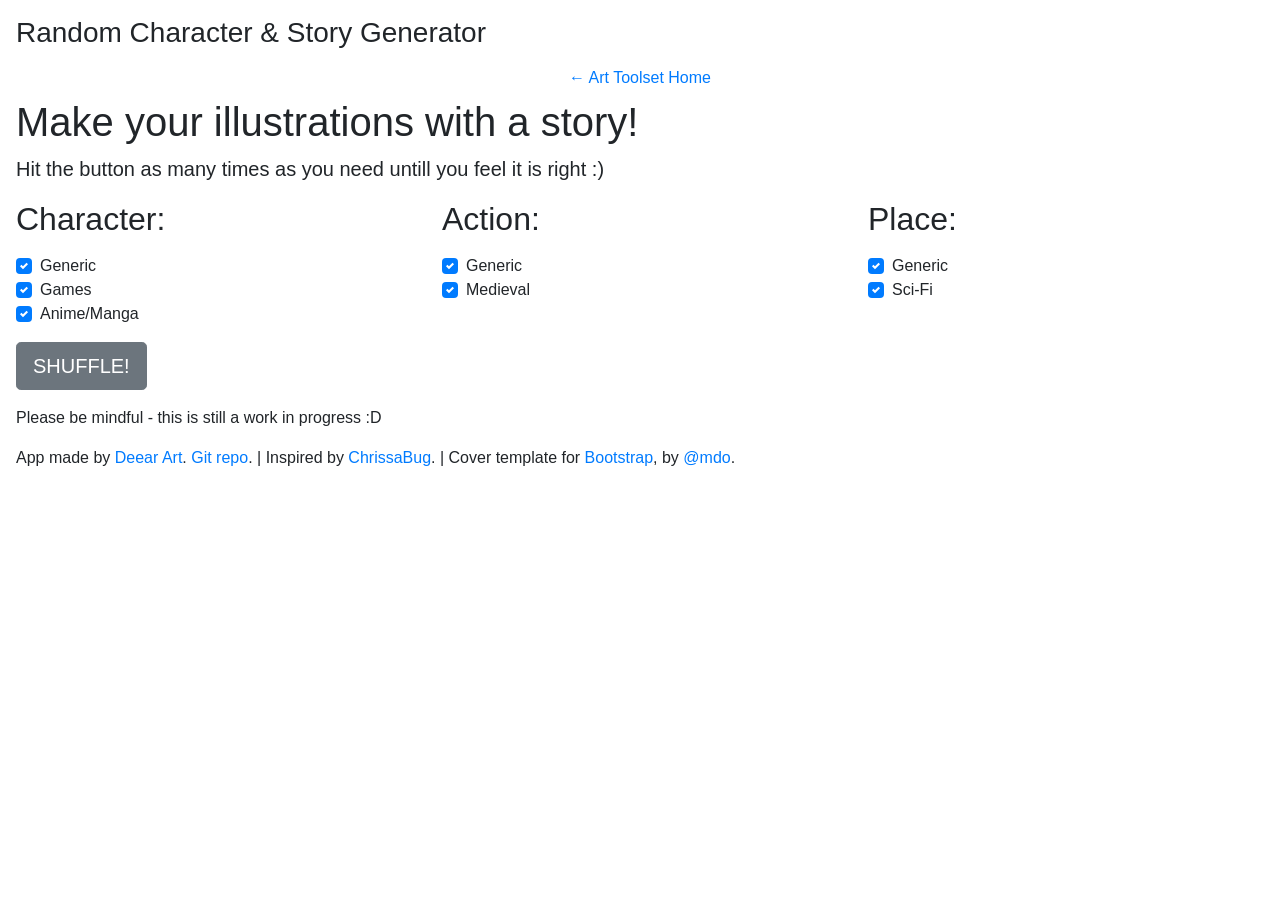
==== generator.html @ 09371c4f "work in progress" ====
<!DOCTYPE html>
<html lang="en">
  <head>
    <title>Random Character & Story Generator – Art Toolset</title>
    <meta charset="utf-8">
    <meta name="viewport" content="width=device-width, initial-scale=1">
    <link rel="stylesheet" href="https://stackpath.bootstrapcdn.com/bootstrap/4.1.3/css/bootstrap.min.css" integrity="sha384-MCw98/SFnGE8fJT3GXwEOngsV7Zt27NXFoaoApmYm81iuXoPkFOJwJ8ERdknLPMO" crossorigin="anonymous">
    <script src="https://ajax.googleapis.com/ajax/libs/jquery/3.5.1/jquery.min.js"></script>
    <script src="https://stackpath.bootstrapcdn.com/bootstrap/4.1.3/js/bootstrap.min.js" integrity="sha384-ChfqqxuZUCnJSK3+MXmPNIyE6ZbWh2IMqE241rYiqJxyMiZ6OW/JmZQ5stwEULTy" crossorigin="anonymous"></script>

    <link rel="stylesheet" href="cover.css">
  </head>
<body>

<div class="cover-container d-flex w-100 h-200 p-3 mx-auto flex-column">
  <header class="masthead mb-auto">
    <div class="inner">
      <h3 class="masthead-brand">Random Character & Story Generator</h3>
      <nav class="nav nav-masthead justify-content-center">
        <a class="nav-link" href="index.html">← Art Toolset Home</a>
      </nav>
    </div>
  </header>

  <main role="main" class="inner cover">
    <h1 class="cover-heading">Make your illustrations with a story!</h1>
    <p class="lead">Hit the button as many times as you need untill you feel it is right :)</p>

<form>
<div class="row">
  <div class="form-group col-sm-4">
    <h2><label class="label label-primary">Character:</label></h2>
      <div class="custom-control custom-checkbox">
        <input type="checkbox" class="custom-control-input char_box" id="char_generic_box" value="character.generic" checked>
        <label class="custom-control-label" for="char_generic_box">Generic</label>
      </div>

    <div class="custom-control custom-checkbox">
      <input type="checkbox" class="custom-control-input char_box" id="char_games_box" value="character.game" checked>
      <label class="custom-control-label" for="char_games_box">Games</label>
    </div>
      <div class="custom-control custom-checkbox">
        <input type="checkbox" class="custom-control-input char_box" id="char_anime_box" value="character.anime" checked>
        <label class="custom-control-label" for="char_anime_box">Anime/Manga</label>
      </div>
    </div>
      <div class="form-group col-sm-4">
    <h2><label class="label label-primary">Action:</label></h2>
      <div class="custom-control custom-checkbox">
        <input type="checkbox" class="custom-control-input action_box" id="action_generic_box" value="action.generic" checked>
        <label class="custom-control-label" for="action_generic_box"  >Generic</label>
      </div>
      <div class="custom-control custom-checkbox">
        <input type="checkbox" class="custom-control-input action_box" id="action_medieval_box" value="action.medieval" checked>
        <label class="custom-control-label" for="action_medieval_box"  >Medieval</label>
      </div>
      </div>
    <div class="form-group col-sm-4">
    <h2><label class="label label-primary">Place:</label></h2>
      <div class="custom-control custom-checkbox">
        <input type="checkbox" class="custom-control-input place_box" id="place_generic_box" value="place.generic" checked>
        <label class="custom-control-label" for="place_generic_box">Generic</label>
               </div>
                <div class="custom-control custom-checkbox">
        <input type="checkbox" class="custom-control-input place_box" id="place_sci-fi_box" value="place.sci-fi" checked>
        <label class="custom-control-label" for="place_sci-fi_box">Sci-Fi</label>
      </div>
    </div>
    </div>
  </form>
  <div style="display:none; color:red" id="checkbox-error">
  <p>Hey! You need to have at least one checkmark in each of the categories!!</p></div>
    <p class="lead">
      <a href="#" class="randomizer-btn btn btn-lg btn-secondary">SHUFFLE!</a>
    </p><p>
    <h2><div class="generated-story">
    </div></h2></p>
  </main>

  <footer class="mastfoot mt-auto">
  <p>Please be mindful - this is still a work in progress :D</p>
    <div class="inner">
      <p>App made by <a href="https://linktr.ee/deear.art">Deear Art</a>. <a href="https://github.com/aR-Dee/CharacterStoryGenerator">Git repo</a>. | Inspired by <a href="https://www.instagram.com/p/CH5rtOfDdN9/">ChrissaBug</a>. | Cover template for <a href="https://getbootstrap.com/">Bootstrap</a>, by <a href="https://twitter.com/mdo">@mdo</a>.</p>
    </div>
  </footer>
</div>
<script src="randomizer.js"></script>
</body>
</html>
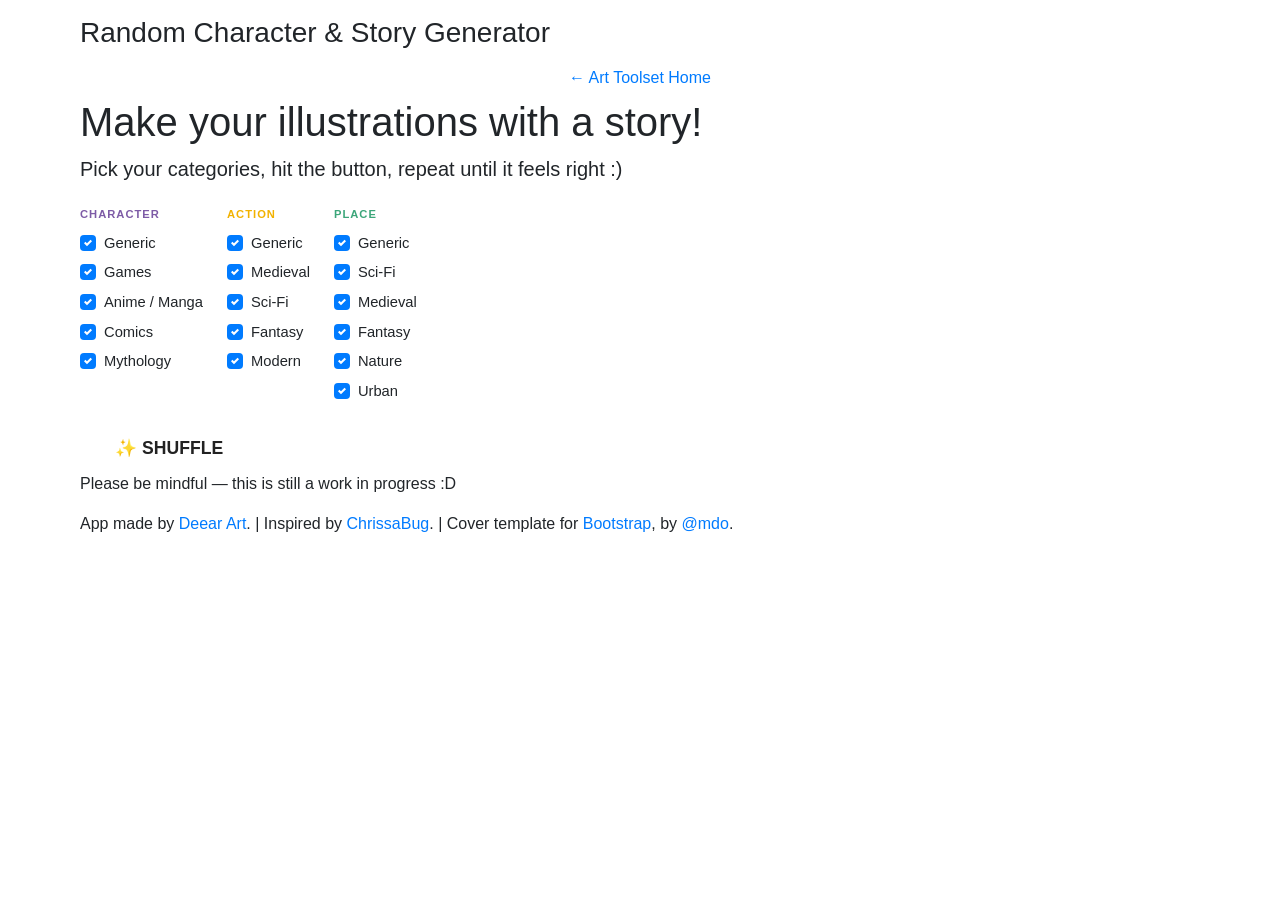
==== commit 152b7203: "changes to generators - adjusts looks of the sfw generator - expands on content for sfw generator - " ====
--- a/generator.html
+++ b/generator.html
@@ -7,8 +7,79 @@
     <link rel="stylesheet" href="https://stackpath.bootstrapcdn.com/bootstrap/4.1.3/css/bootstrap.min.css" integrity="sha384-MCw98/SFnGE8fJT3GXwEOngsV7Zt27NXFoaoApmYm81iuXoPkFOJwJ8ERdknLPMO" crossorigin="anonymous">
     <script src="https://ajax.googleapis.com/ajax/libs/jquery/3.5.1/jquery.min.js"></script>
     <script src="https://stackpath.bootstrapcdn.com/bootstrap/4.1.3/js/bootstrap.min.js" integrity="sha384-ChfqqxuZUCnJSK3+MXmPNIyE6ZbWh2IMqE241rYiqJxyMiZ6OW/JmZQ5stwEULTy" crossorigin="anonymous"></script>
+    <link rel="stylesheet" href="cover.css">
+    <style>
+      :root {
+        --character: #7D5BA6;
+        --action:    #F2B200;
+        --place:     #3CA67A;
+      }
 
-    <link rel="stylesheet" href="cover.css">
+      .cover-container { max-width: 72em; }
+
+      /* ── Result sentence ── */
+      #result-box {
+        background: rgba(255,255,255,0.06);
+        border: 1px solid rgba(255,255,255,0.15);
+        border-radius: 12px;
+        padding: 1.6rem 2rem;
+        font-size: 1.35rem;
+        line-height: 1.7;
+        min-height: 4rem;
+        margin: 1.8rem 0 1rem;
+        display: none;
+      }
+      #result-box.visible { display: block; }
+
+      /* ── Filter section ── */
+      .filter-row {
+        display: flex;
+        flex-wrap: wrap;
+        gap: 1.5rem;
+        margin: 1.4rem 0 0.8rem;
+      }
+      .filter-group {
+        display: flex;
+        flex-direction: column;
+        gap: 0.35rem;
+      }
+      .filter-group .filter-label {
+        font-size: 0.7rem;
+        font-weight: 700;
+        letter-spacing: 0.09em;
+        text-transform: uppercase;
+        margin-bottom: 0.15rem;
+      }
+      .filter-label.lbl-character { color: var(--character); }
+      .filter-label.lbl-action    { color: var(--action); }
+      .filter-label.lbl-place     { color: var(--place); }
+
+      .custom-control-label { font-size: 0.92rem; }
+
+      /* ── Error ── */
+      .gen-error {
+        display: none;
+        color: #ff6b6b;
+        font-size: 0.88rem;
+        margin-bottom: 0.5rem;
+      }
+
+      /* ── Button ── */
+      .btn-roll {
+        background: #fff;
+        color: #222;
+        border: none;
+        font-weight: 700;
+        font-size: 1.1rem;
+        padding: 0.7rem 2.2rem;
+        border-radius: 8px;
+        cursor: pointer;
+        transition: background 0.15s, transform 0.1s;
+        margin-top: 0.5rem;
+      }
+      .btn-roll:hover  { background: #e8e8e8; }
+      .btn-roll:active { transform: scale(0.97); }
+    </style>
   </head>
 <body>
 
@@ -24,66 +95,101 @@
 
   <main role="main" class="inner cover">
     <h1 class="cover-heading">Make your illustrations with a story!</h1>
-    <p class="lead">Hit the button as many times as you need untill you feel it is right :)</p>
+    <p class="lead">Pick your categories, hit the button, repeat until it feels right :)</p>
 
-<form>
-<div class="row">
-  <div class="form-group col-sm-4">
-    <h2><label class="label label-primary">Character:</label></h2>
-      <div class="custom-control custom-checkbox">
-        <input type="checkbox" class="custom-control-input char_box" id="char_generic_box" value="character.generic" checked>
-        <label class="custom-control-label" for="char_generic_box">Generic</label>
+    <div class="filter-row">
+      <div class="filter-group">
+        <div class="filter-label lbl-character">Character</div>
+        <div class="custom-control custom-checkbox">
+          <input type="checkbox" class="custom-control-input char_box" id="char_generic_box" value="character.generic" checked>
+          <label class="custom-control-label" for="char_generic_box">Generic</label>
+        </div>
+        <div class="custom-control custom-checkbox">
+          <input type="checkbox" class="custom-control-input char_box" id="char_games_box" value="character.game" checked>
+          <label class="custom-control-label" for="char_games_box">Games</label>
+        </div>
+        <div class="custom-control custom-checkbox">
+          <input type="checkbox" class="custom-control-input char_box" id="char_anime_box" value="character.anime" checked>
+          <label class="custom-control-label" for="char_anime_box">Anime / Manga</label>
+        </div>
+        <div class="custom-control custom-checkbox">
+          <input type="checkbox" class="custom-control-input char_box" id="char_comic_box" value="character.comic" checked>
+          <label class="custom-control-label" for="char_comic_box">Comics</label>
+        </div>
+        <div class="custom-control custom-checkbox">
+          <input type="checkbox" class="custom-control-input char_box" id="char_mythology_box" value="character.mythology" checked>
+          <label class="custom-control-label" for="char_mythology_box">Mythology</label>
+        </div>
       </div>
 
-    <div class="custom-control custom-checkbox">
-      <input type="checkbox" class="custom-control-input char_box" id="char_games_box" value="character.game" checked>
-      <label class="custom-control-label" for="char_games_box">Games</label>
-    </div>
-      <div class="custom-control custom-checkbox">
-        <input type="checkbox" class="custom-control-input char_box" id="char_anime_box" value="character.anime" checked>
-        <label class="custom-control-label" for="char_anime_box">Anime/Manga</label>
+      <div class="filter-group">
+        <div class="filter-label lbl-action">Action</div>
+        <div class="custom-control custom-checkbox">
+          <input type="checkbox" class="custom-control-input action_box" id="action_generic_box" value="action.generic" checked>
+          <label class="custom-control-label" for="action_generic_box">Generic</label>
+        </div>
+        <div class="custom-control custom-checkbox">
+          <input type="checkbox" class="custom-control-input action_box" id="action_medieval_box" value="action.medieval" checked>
+          <label class="custom-control-label" for="action_medieval_box">Medieval</label>
+        </div>
+        <div class="custom-control custom-checkbox">
+          <input type="checkbox" class="custom-control-input action_box" id="action_scifi_box" value="action.sci-fi" checked>
+          <label class="custom-control-label" for="action_scifi_box">Sci-Fi</label>
+        </div>
+        <div class="custom-control custom-checkbox">
+          <input type="checkbox" class="custom-control-input action_box" id="action_fantasy_box" value="action.fantasy" checked>
+          <label class="custom-control-label" for="action_fantasy_box">Fantasy</label>
+        </div>
+        <div class="custom-control custom-checkbox">
+          <input type="checkbox" class="custom-control-input action_box" id="action_modern_box" value="action.modern" checked>
+          <label class="custom-control-label" for="action_modern_box">Modern</label>
+        </div>
+      </div>
+
+      <div class="filter-group">
+        <div class="filter-label lbl-place">Place</div>
+        <div class="custom-control custom-checkbox">
+          <input type="checkbox" class="custom-control-input place_box" id="place_generic_box" value="place.generic" checked>
+          <label class="custom-control-label" for="place_generic_box">Generic</label>
+        </div>
+        <div class="custom-control custom-checkbox">
+          <input type="checkbox" class="custom-control-input place_box" id="place_scifi_box" value="place.sci-fi" checked>
+          <label class="custom-control-label" for="place_scifi_box">Sci-Fi</label>
+        </div>
+        <div class="custom-control custom-checkbox">
+          <input type="checkbox" class="custom-control-input place_box" id="place_medieval_box" value="place.medieval" checked>
+          <label class="custom-control-label" for="place_medieval_box">Medieval</label>
+        </div>
+        <div class="custom-control custom-checkbox">
+          <input type="checkbox" class="custom-control-input place_box" id="place_fantasy_box" value="place.fantasy" checked>
+          <label class="custom-control-label" for="place_fantasy_box">Fantasy</label>
+        </div>
+        <div class="custom-control custom-checkbox">
+          <input type="checkbox" class="custom-control-input place_box" id="place_nature_box" value="place.nature" checked>
+          <label class="custom-control-label" for="place_nature_box">Nature</label>
+        </div>
+        <div class="custom-control custom-checkbox">
+          <input type="checkbox" class="custom-control-input place_box" id="place_urban_box" value="place.urban" checked>
+          <label class="custom-control-label" for="place_urban_box">Urban</label>
+        </div>
       </div>
     </div>
-      <div class="form-group col-sm-4">
-    <h2><label class="label label-primary">Action:</label></h2>
-      <div class="custom-control custom-checkbox">
-        <input type="checkbox" class="custom-control-input action_box" id="action_generic_box" value="action.generic" checked>
-        <label class="custom-control-label" for="action_generic_box"  >Generic</label>
-      </div>
-      <div class="custom-control custom-checkbox">
-        <input type="checkbox" class="custom-control-input action_box" id="action_medieval_box" value="action.medieval" checked>
-        <label class="custom-control-label" for="action_medieval_box"  >Medieval</label>
-      </div>
-      </div>
-    <div class="form-group col-sm-4">
-    <h2><label class="label label-primary">Place:</label></h2>
-      <div class="custom-control custom-checkbox">
-        <input type="checkbox" class="custom-control-input place_box" id="place_generic_box" value="place.generic" checked>
-        <label class="custom-control-label" for="place_generic_box">Generic</label>
-               </div>
-                <div class="custom-control custom-checkbox">
-        <input type="checkbox" class="custom-control-input place_box" id="place_sci-fi_box" value="place.sci-fi" checked>
-        <label class="custom-control-label" for="place_sci-fi_box">Sci-Fi</label>
-      </div>
-    </div>
-    </div>
-  </form>
-  <div style="display:none; color:red" id="checkbox-error">
-  <p>Hey! You need to have at least one checkmark in each of the categories!!</p></div>
-    <p class="lead">
-      <a href="#" class="randomizer-btn btn btn-lg btn-secondary">SHUFFLE!</a>
-    </p><p>
-    <h2><div class="generated-story">
-    </div></h2></p>
+
+    <div class="gen-error" id="checkbox-error">At least one option must be checked in each category.</div>
+
+    <button class="btn-roll randomizer-btn">✨ SHUFFLE</button>
+
+    <div id="result-box"><div class="generated-story"></div></div>
   </main>
 
   <footer class="mastfoot mt-auto">
-  <p>Please be mindful - this is still a work in progress :D</p>
+    <p>Please be mindful — this is still a work in progress :D</p>
     <div class="inner">
-      <p>App made by <a href="https://linktr.ee/deear.art">Deear Art</a>. <a href="https://github.com/aR-Dee/CharacterStoryGenerator">Git repo</a>. | Inspired by <a href="https://www.instagram.com/p/CH5rtOfDdN9/">ChrissaBug</a>. | Cover template for <a href="https://getbootstrap.com/">Bootstrap</a>, by <a href="https://twitter.com/mdo">@mdo</a>.</p>
+      <p>App made by <a href="https://beacons.ai/deear">Deear Art</a>. | Inspired by <a href="https://www.instagram.com/p/CH5rtOfDdN9/">ChrissaBug</a>. | Cover template for <a href="https://getbootstrap.com/">Bootstrap</a>, by <a href="https://twitter.com/mdo">@mdo</a>.</p>
     </div>
   </footer>
 </div>
+
 <script src="randomizer.js"></script>
 </body>
-</html>+</html>
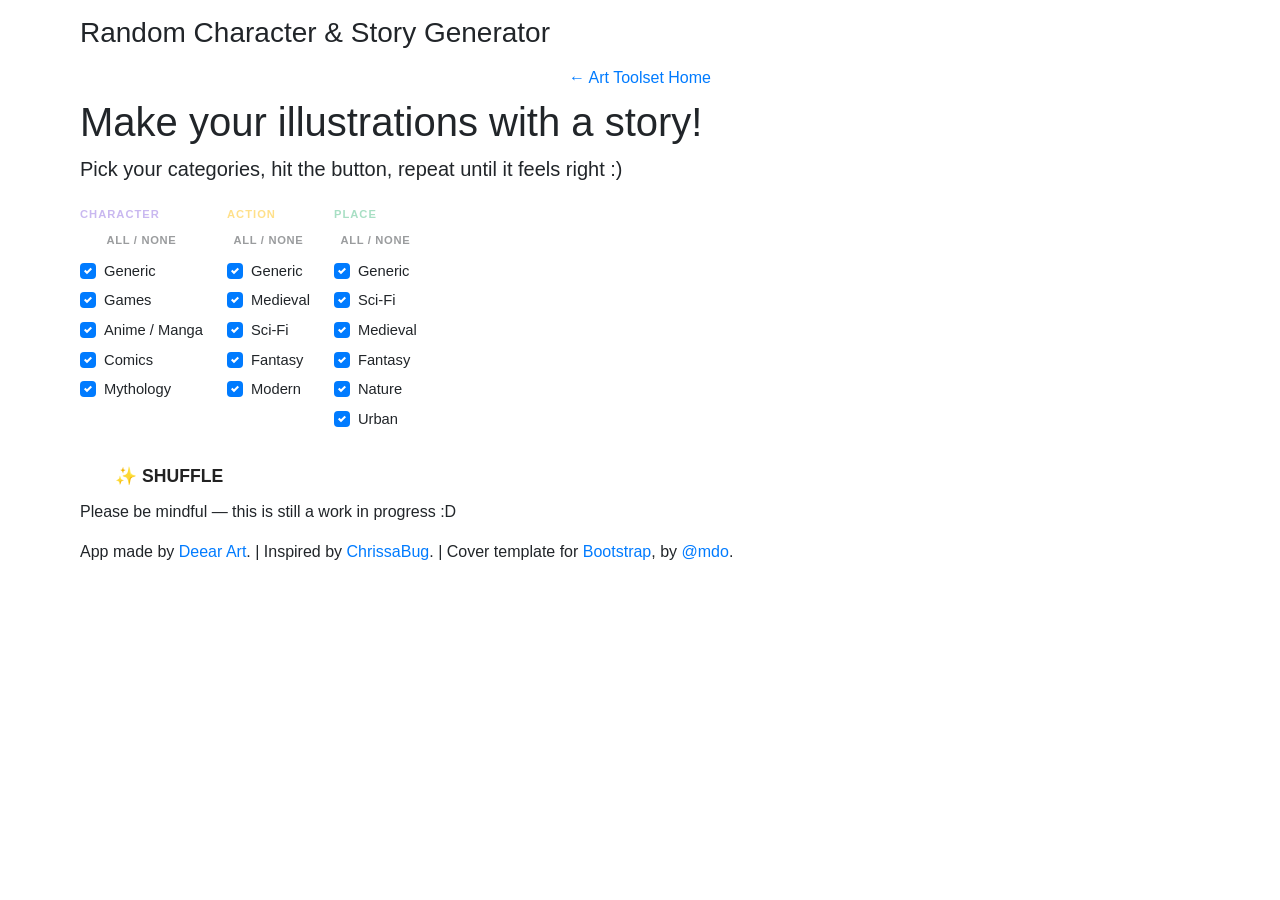
==== commit c97f553a: "SFW Generator - adds coloring in sentence" ====
--- a/generator.html
+++ b/generator.html
@@ -10,9 +10,9 @@
     <link rel="stylesheet" href="cover.css">
     <style>
       :root {
-        --character: #7D5BA6;
-        --action:    #F2B200;
-        --place:     #3CA67A;
+        --character: #C9B8F0;
+        --action:    #FFE08A;
+        --place:     #A8DFC4;
       }
 
       .cover-container { max-width: 72em; }
@@ -55,6 +55,28 @@
       .filter-label.lbl-place     { color: var(--place); }
 
       .custom-control-label { font-size: 0.92rem; }
+
+      /* ── Toggle all link ── */
+      .toggle-all {
+        font-size: 0.7rem;
+        font-weight: 700;
+        letter-spacing: 0.06em;
+        text-transform: uppercase;
+        opacity: 0.45;
+        cursor: pointer;
+        background: none;
+        border: none;
+        padding: 0;
+        color: inherit;
+        margin-top: 0.1rem;
+        margin-bottom: 0.25rem;
+      }
+      .toggle-all:hover { opacity: 0.85; }
+
+      /* ── Sentence colours ── */
+      .s-character { color: var(--character); font-weight: 700; }
+      .s-action    { color: var(--action);    font-weight: 700; }
+      .s-place     { color: var(--place);     font-weight: 700; }
 
       /* ── Error ── */
       .gen-error {
@@ -100,6 +122,7 @@
     <div class="filter-row">
       <div class="filter-group">
         <div class="filter-label lbl-character">Character</div>
+        <button class="toggle-all" data-group="char_box">all / none</button>
         <div class="custom-control custom-checkbox">
           <input type="checkbox" class="custom-control-input char_box" id="char_generic_box" value="character.generic" checked>
           <label class="custom-control-label" for="char_generic_box">Generic</label>
@@ -124,6 +147,7 @@
 
       <div class="filter-group">
         <div class="filter-label lbl-action">Action</div>
+        <button class="toggle-all" data-group="action_box">all / none</button>
         <div class="custom-control custom-checkbox">
           <input type="checkbox" class="custom-control-input action_box" id="action_generic_box" value="action.generic" checked>
           <label class="custom-control-label" for="action_generic_box">Generic</label>
@@ -148,6 +172,7 @@
 
       <div class="filter-group">
         <div class="filter-label lbl-place">Place</div>
+        <button class="toggle-all" data-group="place_box">all / none</button>
         <div class="custom-control custom-checkbox">
           <input type="checkbox" class="custom-control-input place_box" id="place_generic_box" value="place.generic" checked>
           <label class="custom-control-label" for="place_generic_box">Generic</label>
@@ -191,5 +216,15 @@
 </div>
 
 <script src="randomizer.js"></script>
+<script>
+  // Toggle all / none per group
+  document.querySelectorAll('.toggle-all').forEach(function(btn) {
+    btn.addEventListener('click', function() {
+      var boxes = document.querySelectorAll('input.' + btn.dataset.group);
+      var allChecked = Array.from(boxes).every(function(b) { return b.checked; });
+      boxes.forEach(function(b) { b.checked = !allChecked; });
+    });
+  });
+</script>
 </body>
 </html>
